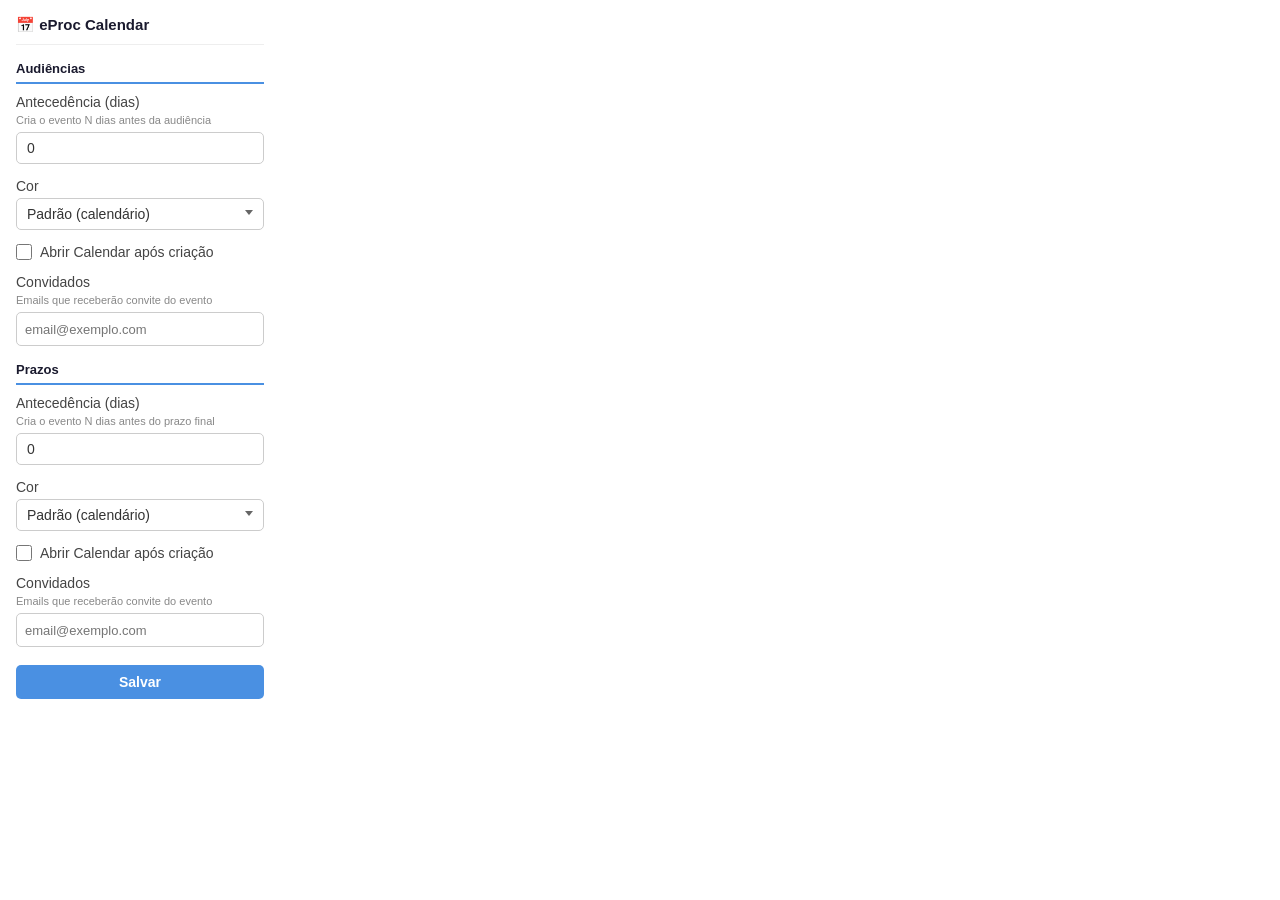
==== popup.html @ 116fad65 "Initial commit: eProc Calendar Chrome extension Chrome extension that adds hearings and deadlines fr" ====
<!DOCTYPE html>
<html lang="pt-BR">
<head>
  <meta charset="UTF-8">
  <meta name="viewport" content="width=device-width, initial-scale=1.0">
  <title>eProc Calendar - Settings</title>
  <style>
    * {
      box-sizing: border-box;
      margin: 0;
      padding: 0;
    }

    body {
      font-family: -apple-system, BlinkMacSystemFont, 'Segoe UI', sans-serif;
      font-size: 14px;
      color: #333;
      background: #fff;
      width: 280px;
      padding: 16px;
    }

    h1 {
      font-size: 15px;
      font-weight: 600;
      margin-bottom: 16px;
      color: #1a1a2e;
      border-bottom: 1px solid #eee;
      padding-bottom: 10px;
    }

    .field {
      margin-bottom: 14px;
    }

    label {
      display: block;
      font-weight: 500;
      margin-bottom: 4px;
      color: #444;
    }

    .hint {
      font-size: 11px;
      color: #888;
      margin-bottom: 6px;
    }

    input[type="number"] {
      width: 100%;
      padding: 7px 10px;
      border: 1px solid #ccc;
      border-radius: 5px;
      font-size: 14px;
      color: #333;
      outline: none;
      transition: border-color 0.15s;
    }

    input[type="number"]:focus {
      border-color: #4a90e2;
    }

    .color-picker {
      position: relative;
      width: 100%;
    }

    .color-picker-selected {
      width: 100%;
      padding: 7px 10px;
      border: 1px solid #ccc;
      border-radius: 5px;
      font-size: 14px;
      color: #333;
      background: #fff;
      cursor: pointer;
      display: flex;
      align-items: center;
      gap: 8px;
      transition: border-color 0.15s;
    }

    .color-picker-selected:hover {
      border-color: #4a90e2;
    }

    .color-picker-selected::after {
      content: '';
      margin-left: auto;
      border: 4px solid transparent;
      border-top: 5px solid #666;
    }

    .color-picker.open .color-picker-selected::after {
      border-top: none;
      border-bottom: 5px solid #666;
    }

    .color-dot {
      display: inline-block;
      width: 12px;
      height: 12px;
      border-radius: 50%;
      flex-shrink: 0;
    }

    .color-picker-dropdown {
      display: none;
      position: absolute;
      top: 100%;
      left: 0;
      right: 0;
      background: #fff;
      border: 1px solid #ccc;
      border-radius: 5px;
      margin-top: 2px;
      z-index: 10;
      max-height: 200px;
      overflow-y: auto;
      box-shadow: 0 2px 8px rgba(0,0,0,0.12);
    }

    .color-picker.open .color-picker-dropdown {
      display: block;
    }

    .color-picker-option {
      padding: 7px 10px;
      cursor: pointer;
      display: flex;
      align-items: center;
      gap: 8px;
      font-size: 14px;
      color: #333;
    }

    .color-picker-option:hover {
      background: #f0f0f0;
    }

    .color-picker-option.selected {
      background: #e8f0fe;
    }

    button#save {
      width: 100%;
      padding: 9px;
      background: #4a90e2;
      color: #fff;
      border: none;
      border-radius: 5px;
      font-size: 14px;
      font-weight: 600;
      cursor: pointer;
      margin-top: 4px;
      transition: background 0.15s;
    }

    button#save:hover {
      background: #357abd;
    }

    h2 {
      font-size: 13px;
      font-weight: 700;
      margin-top: 16px;
      margin-bottom: 10px;
      color: #1a1a2e;
      padding-bottom: 6px;
      border-bottom: 2px solid #4a90e2;
    }

    h2:first-of-type {
      margin-top: 0;
    }

    #status {
      margin-top: 10px;
      text-align: center;
      font-size: 12px;
      color: #2e7d32;
      min-height: 18px;
    }

    .toggle-label {
      display: flex;
      align-items: center;
      gap: 8px;
      font-weight: 400;
      color: #444;
      cursor: pointer;
    }

    .toggle-label input[type="checkbox"] {
      width: 16px;
      height: 16px;
      cursor: pointer;
      accent-color: #4a90e2;
    }

    .tag-input-container {
      display: flex;
      flex-wrap: wrap;
      align-items: center;
      gap: 4px;
      padding: 5px 8px;
      border: 1px solid #ccc;
      border-radius: 5px;
      min-height: 34px;
      cursor: text;
      transition: border-color 0.15s;
    }

    .tag-input-container:focus-within {
      border-color: #4a90e2;
    }

    .tag-input-container input {
      border: none;
      outline: none;
      font-size: 13px;
      flex: 1;
      min-width: 80px;
      padding: 2px 0;
      color: #333;
    }

    .email-tag {
      display: inline-flex;
      align-items: center;
      gap: 4px;
      background: #e8f0fe;
      color: #1a73e8;
      border-radius: 12px;
      padding: 2px 8px;
      font-size: 12px;
      max-width: 100%;
      word-break: break-all;
    }

    .email-tag .tag-remove {
      cursor: pointer;
      font-size: 14px;
      line-height: 1;
      color: #5f6368;
      font-weight: 600;
      margin-left: 2px;
    }

    .email-tag .tag-remove:hover {
      color: #c62828;
    }
  </style>
</head>
<body>
  <h1>📅 eProc Calendar</h1>

  <h2>Audiências</h2>
  <div class="field">
    <label for="audienciasOffset">Antecedência (dias)</label>
    <p class="hint">Cria o evento N dias antes da audiência</p>
    <input type="number" id="audienciasOffset" min="0" max="30" value="0">
  </div>

  <div class="field">
    <label>Cor</label>
    <div class="color-picker" id="audienciasColor"></div>
  </div>

  <div class="field">
    <label class="toggle-label">
      <input type="checkbox" id="audienciasOpenTab">
      Abrir Calendar após criação
    </label>
  </div>

  <div class="field">
    <label>Convidados</label>
    <p class="hint">Emails que receberão convite do evento</p>
    <div class="tag-input-container" id="audienciasGuestsContainer">
      <input type="email" id="audienciasGuestsInput" placeholder="email@exemplo.com">
    </div>
  </div>

  <h2>Prazos</h2>
  <div class="field">
    <label for="processosOffset">Antecedência (dias)</label>
    <p class="hint">Cria o evento N dias antes do prazo final</p>
    <input type="number" id="processosOffset" min="0" max="30" value="0">
  </div>

  <div class="field">
    <label>Cor</label>
    <div class="color-picker" id="processosColor"></div>
  </div>

  <div class="field">
    <label class="toggle-label">
      <input type="checkbox" id="processosOpenTab">
      Abrir Calendar após criação
    </label>
  </div>

  <div class="field">
    <label>Convidados</label>
    <p class="hint">Emails que receberão convite do evento</p>
    <div class="tag-input-container" id="processosGuestsContainer">
      <input type="email" id="processosGuestsInput" placeholder="email@exemplo.com">
    </div>
  </div>

  <button id="save">Salvar</button>
  <div id="status"></div>

  <script src="config.js"></script>
  <script src="popup.js"></script>
</body>
</html>
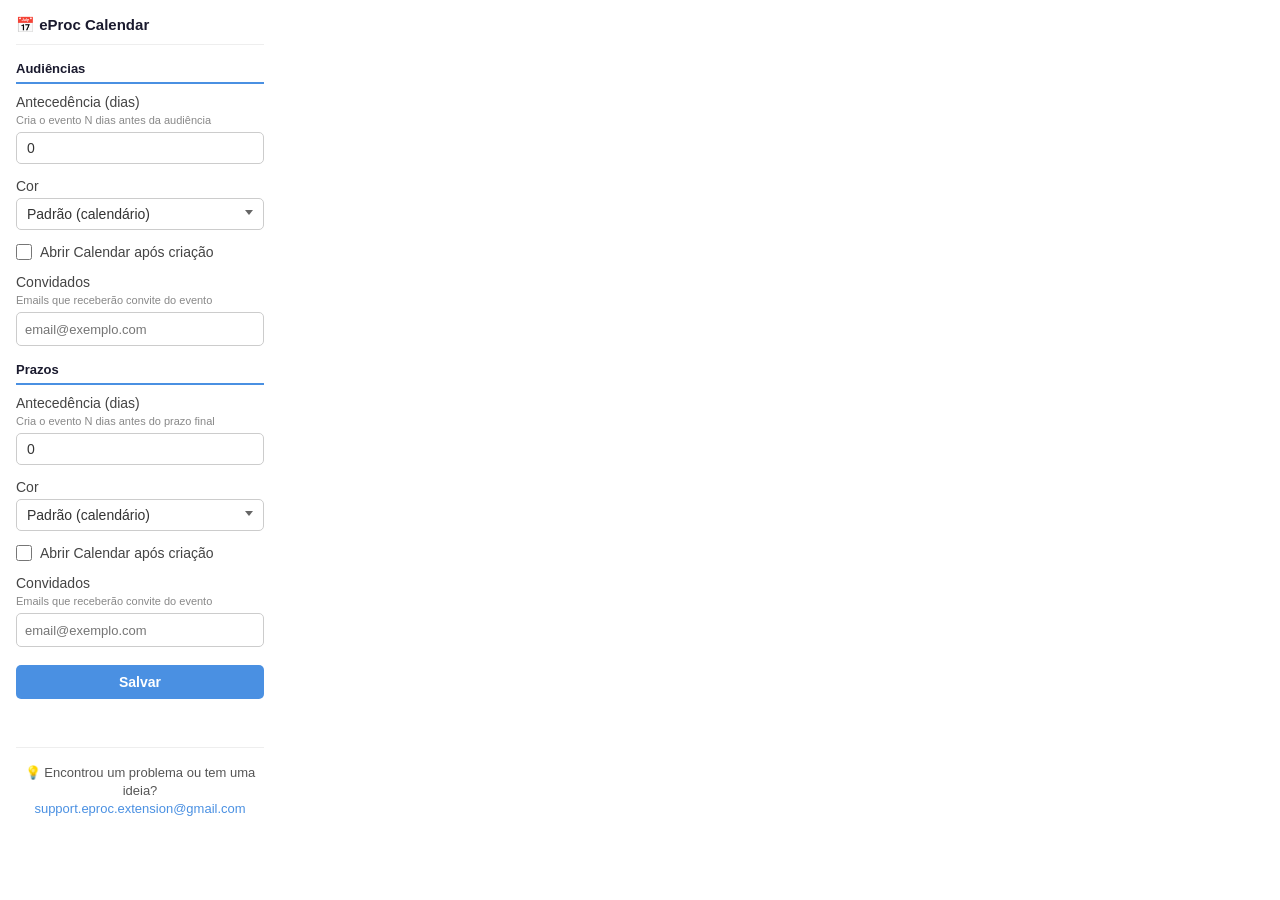
==== commit 5492ddaf: "Add support section with email contact in popup" ====
--- a/popup.html
+++ b/popup.html
@@ -251,6 +251,32 @@
     .email-tag .tag-remove:hover {
       color: #c62828;
     }
+
+    .support-section {
+      margin-top: 20px;
+      padding-top: 16px;
+      border-top: 1px solid #eee;
+      text-align: center;
+    }
+
+    .support-section p {
+      font-size: 13px;
+      color: #555;
+      margin-bottom: 8px;
+      line-height: 1.4;
+    }
+
+    .support-link {
+      color: #4a90e2;
+      text-decoration: none;
+      font-weight: 500;
+      transition: color 0.15s;
+    }
+
+    .support-link:hover {
+      color: #357abd;
+      text-decoration: underline;
+    }
   </style>
 </head>
 <body>
@@ -313,6 +339,10 @@
   <button id="save">Salvar</button>
   <div id="status"></div>
 
+  <div class="support-section">
+    <p>💡 Encontrou um problema ou tem uma ideia? <a href="mailto:support.eproc.extension@gmail.com" class="support-link">support.eproc.extension@gmail.com</a></p>
+  </div>
+
   <script src="config.js"></script>
   <script src="popup.js"></script>
 </body>
